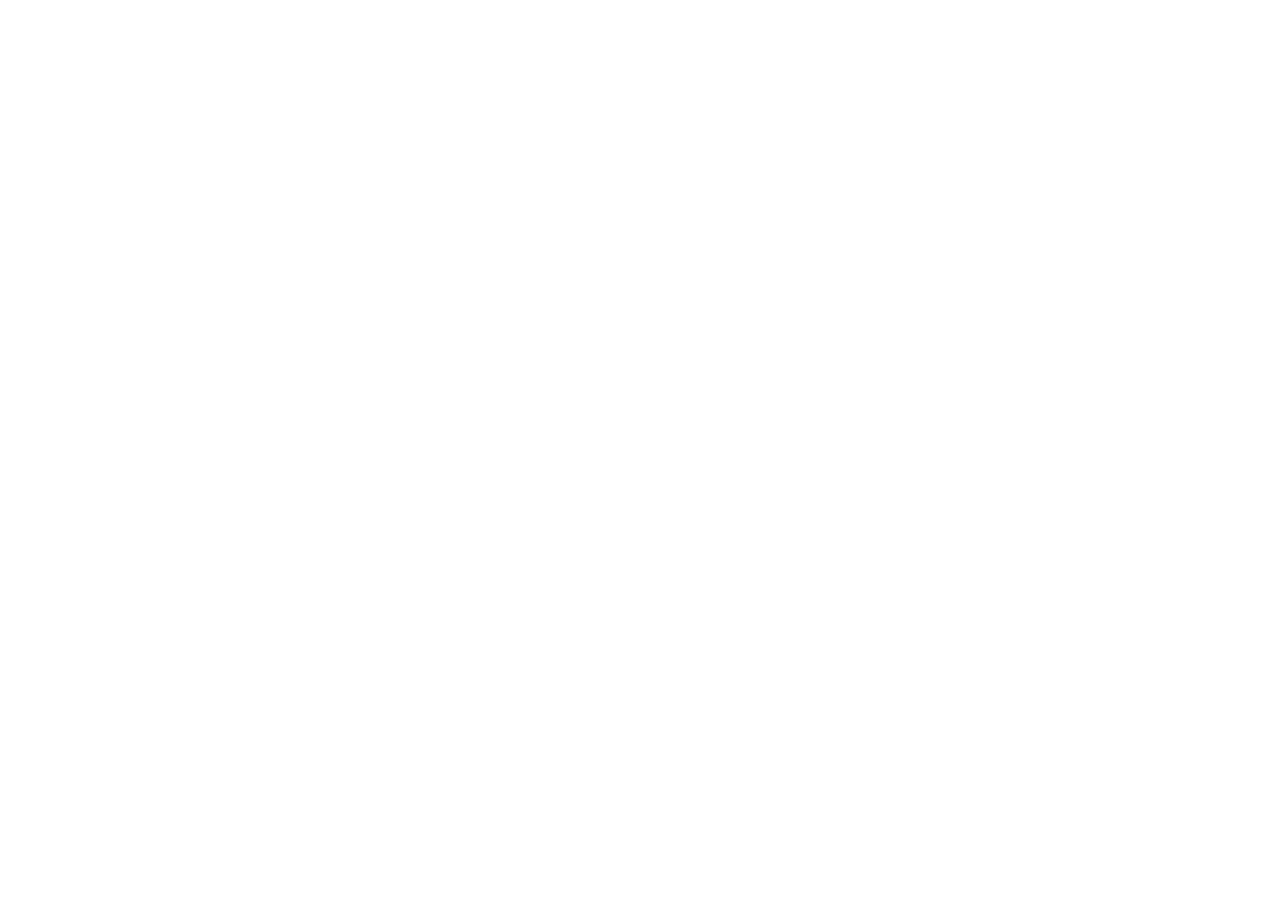
==== index.html @ 322576e0 "Inicio Repositorio" ====
<!DOCTYPE html>
<html lang="en">
<head>
    <meta charset="UTF-8">
    <meta name="viewport" content="width=device-width, initial-scale=1.0">
    <title>Arte Esporadico</title>

    <link rel="stylesheet" href="/css/index.css">


</head>
<body>

    <div>

        <div class="barrasuperior">

        </div>

        <div class="tarjetas">

        </div>

        <div class="tarjetasflotantes">

        </div>

        <div class="tarjetadiseñoprpio">

        </div>

        <div class="piedepagina">
            <div class="redessociales">

            </div>
            <div class="linkalperfil">

            </div>
        </div>





    </div>

    
</body>
</html>
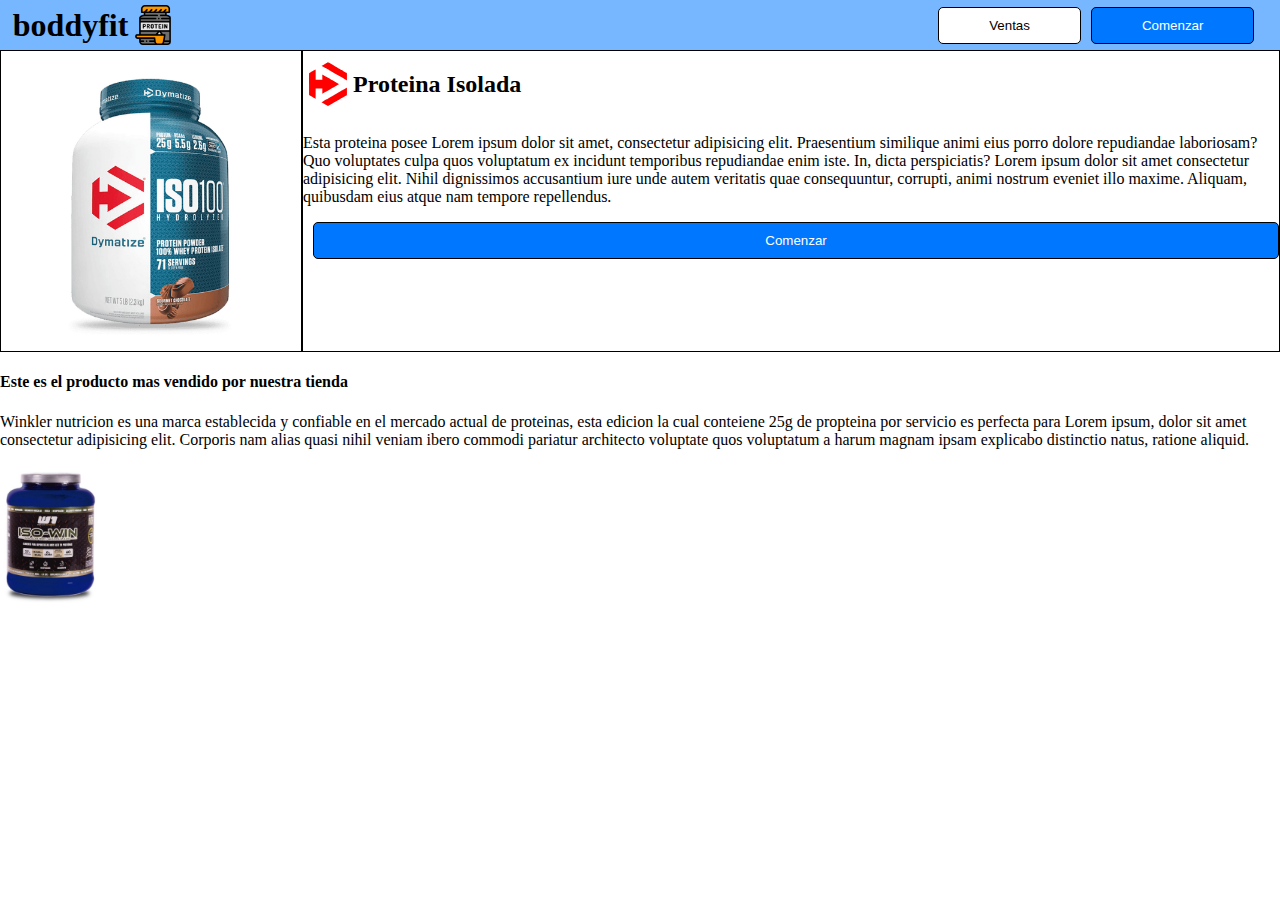
==== commit 8dbfbf9b: "Barra superior lista" ====
--- a/index.html
+++ b/index.html
@@ -4,6 +4,7 @@
     <meta charset="UTF-8">
     <meta name="viewport" content="width=device-width, initial-scale=1.0">
     <title>Arte Esporadico</title>
+    <title>BoddyFit</title>
 
     <link rel="stylesheet" href="/css/index.css">
 
@@ -12,38 +13,91 @@
 <body>
 
     <div>
+    <div class="box">
 
         <div class="barrasuperior">
+        <div class="barra">
+
+            <div class="barra-titulo">
+                <h1>boddyfit</h1>
+                <img class="logo" src="/recursos/proteina.png" alt="logo">
+
+            </div>
+
+            <div class="barra-botones">
+                <button class="btn-1">Ventas</button>
+                <Button class="btn-2">Comenzar</Button>
+            </div>
 
         </div>
 
         <div class="tarjetas">
 
+            <div class="g1">
+
+                <div class="g1-imagen">
+                    <img src="/recursos/ISO-100-DYMATIZE-1.jpg" alt="iso">
+
+                </div>
+
+                <div class="g1-texto">
+                    <div class="tx-titulo">
+                        <img src="/recursos/marca.svg" alt="">
+                        <h2>Proteina Isolada </h2>
+                    </div>
+
+                    <p>Esta proteina posee Lorem ipsum dolor sit amet, consectetur adipisicing elit. 
+                        Praesentium similique animi eius porro dolore repudiandae laboriosam? Quo voluptates culpa 
+                        quos voluptatum ex incidunt temporibus repudiandae enim iste. In, dicta perspiciatis? Lorem 
+                        ipsum dolor sit amet consectetur adipisicing elit. Nihil dignissimos accusantium iure unde autem 
+                        veritatis quae consequuntur, corrupti, animi nostrum eveniet illo maxime. Aliquam, quibusdam eius 
+                        atque nam tempore repellendus.</p>
+                    <Button class="btn-2">Comenzar</Button>
+
+                </div>
+
+            </div>
+
+            <div class="g2">
+
+                <div class="g2-texto">
+                    <h4>Este es el producto mas vendido por nuestra tienda </h4>
+                    <p>Winkler nutricion es una marca establecida y confiable en el mercado actual de proteinas, 
+                        esta edicion la cual conteiene 25g de propteina por servicio es perfecta para 
+                        Lorem ipsum, dolor sit amet consectetur adipisicing elit. Corporis nam alias quasi nihil veniam 
+                        ibero commodi pariatur architecto voluptate quos voluptatum a harum magnam ipsam explicabo distinctio
+                        natus, ratione aliquid.
+                    </p>
+
+                </div>
+
+                <div class="g2-imagen">
+                    <img src="/recursos/w1iso.jpeg" alt="w" width="100">
+                    <img src="" alt="">
+
+                </div>
+
+            </div>
+
+
+
         </div>
 
         <div class="tarjetasflotantes">
-
         </div>
-
-        <div class="tarjetadiseñoprpio">
-
+        <div class="tarjetadiseÃ±oprpio">
         </div>
 
         <div class="piedepagina">
             <div class="redessociales">
 
+                
             </div>
             <div class="linkalperfil">
 
             </div>
         </div>
-
-
-
-
-
     </div>
-
     
 </body>
 </html>--- a/css/index.css
+++ b/css/index.css
@@ -0,0 +1,83 @@
+body{
+    margin: 0;
+}
+
+.barra{
+    display: flex;
+    justify-content: space-between;
+    align-items: center;
+    background-color: #77b7ff;
+
+    height: 50px;
+    width: 100%;
+}
+
+.barra-titulo{
+    align-items: center;
+    display: flex;
+    padding: 1%;
+
+}
+.logo{
+    padding: 3%;
+    width: 40px; 
+    height: 40px; 
+
+}
+.barra-botones{
+    align-items: center;
+    padding: 2%;
+    display: flex;
+
+
+}
+
+.btn-1{
+    background-color: #ffffff; 
+    
+
+    padding: 10px 50px; 
+    border-radius: 5px ;
+    cursor: pointer; 
+    border: 1px solid #000;
+}
+
+.btn-2{
+    background-color: #0077ff; 
+    color: #ffffff;
+    padding: 10px 50px; 
+    border-radius: 5px ;
+    cursor: pointer; 
+    margin-left: 10px;
+    border: 1px solid #000;
+}
+
+/*--------------------------------*/
+
+.g1{
+    display: flex;
+    align-items: stretch;
+    justify-content: center;
+
+
+}
+
+.g1-imagen{
+    border: 1px solid #000;
+    display: flex;
+
+
+}
+.g1-imagen img{
+    max-width: 300px;
+
+}
+
+.g1-texto{
+    display: flex;
+    flex-direction: column;
+    border: 1px solid #000;
+}
+.tx-titulo{
+    display: flex;
+} 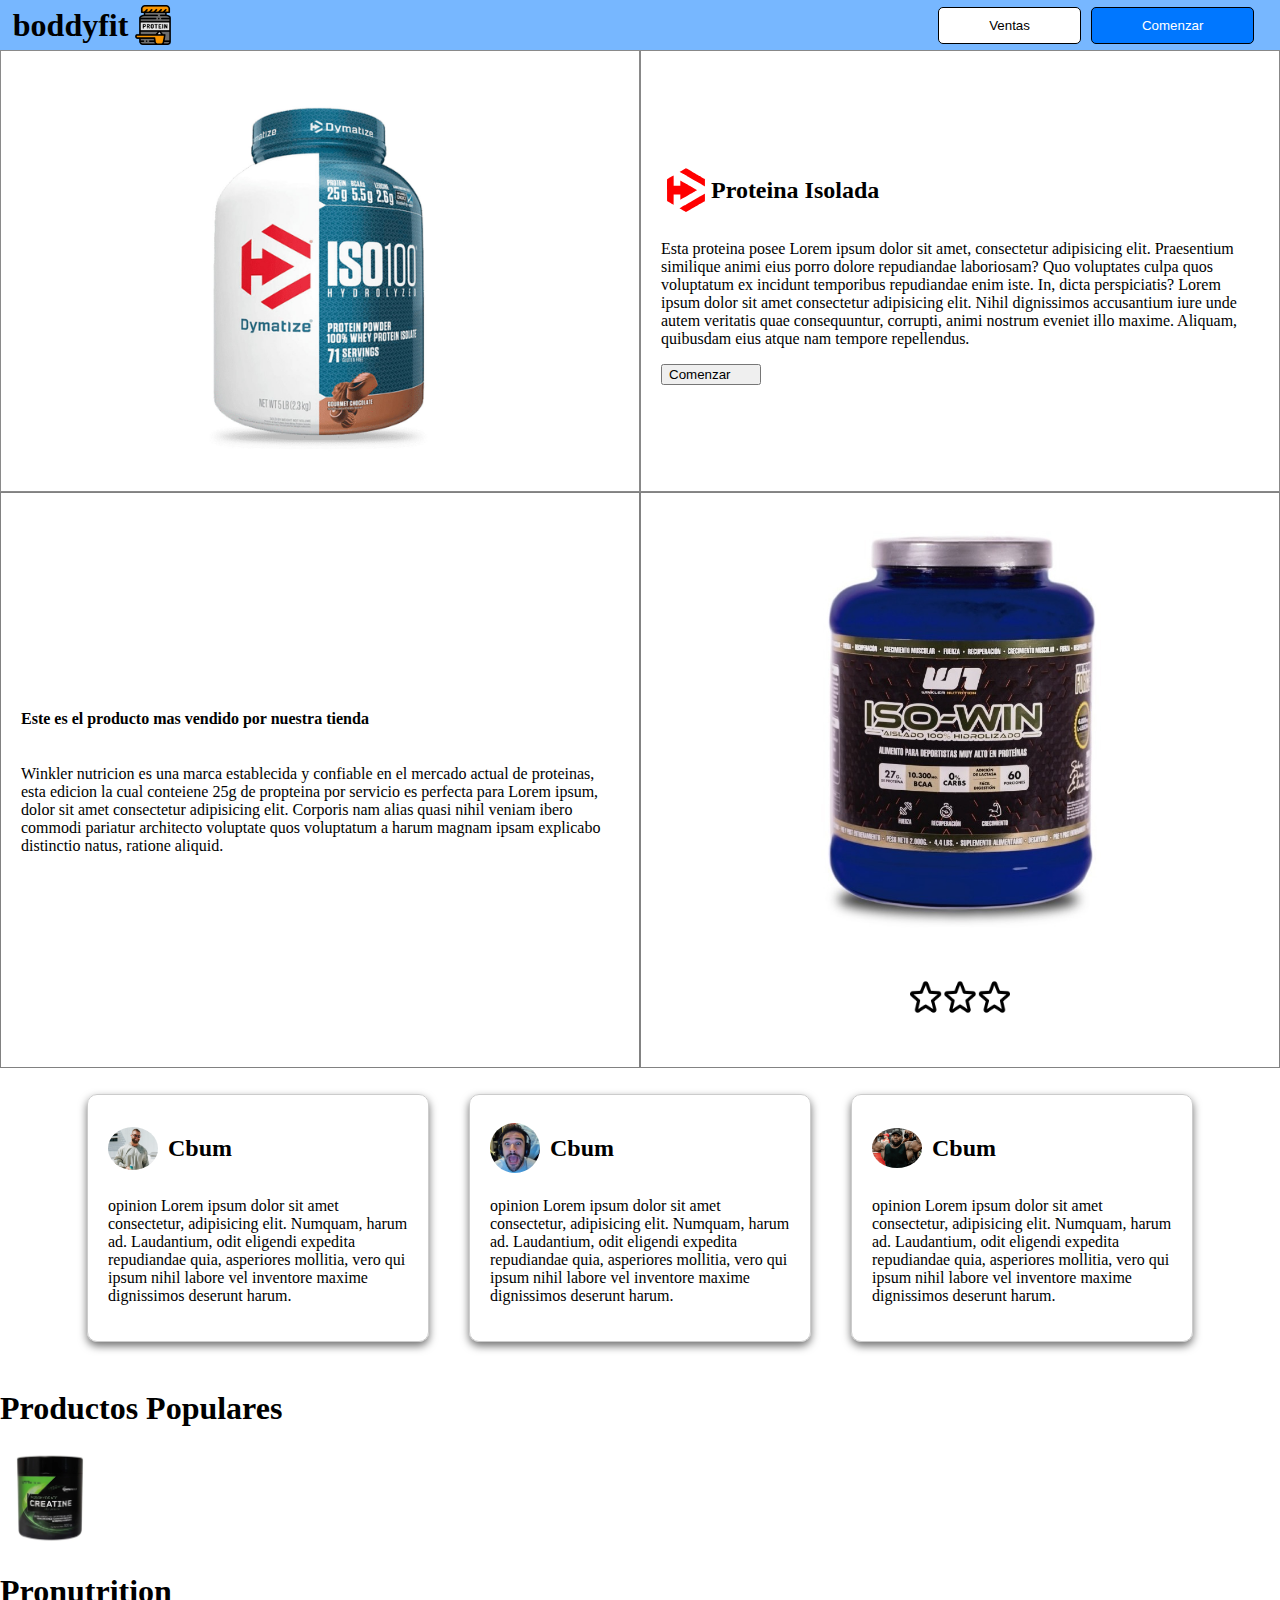
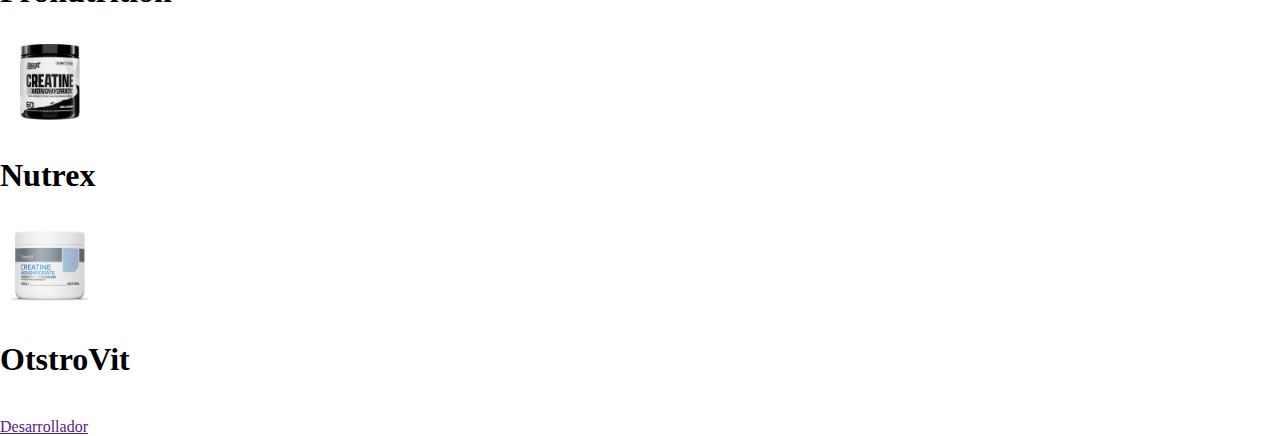
==== commit b10198dc: "tarjetas fijas terminadas" ====
--- a/index.html
+++ b/index.html
@@ -3,7 +3,6 @@
 <head>
     <meta charset="UTF-8">
     <meta name="viewport" content="width=device-width, initial-scale=1.0">
-    <title>Arte Esporadico</title>
     <title>BoddyFit</title>
 
     <link rel="stylesheet" href="/css/index.css">
@@ -12,16 +11,13 @@
 </head>
 <body>
 
-    <div>
+
     <div class="box">
-
-        <div class="barrasuperior">
         <div class="barra">
 
             <div class="barra-titulo">
                 <h1>boddyfit</h1>
                 <img class="logo" src="/recursos/proteina.png" alt="logo">
-
             </div>
 
             <div class="barra-botones">
@@ -37,9 +33,9 @@
 
                 <div class="g1-imagen">
                     <img src="/recursos/ISO-100-DYMATIZE-1.jpg" alt="iso">
-
                 </div>
 
+                
                 <div class="g1-texto">
                     <div class="tx-titulo">
                         <img src="/recursos/marca.svg" alt="">
@@ -52,11 +48,12 @@
                         ipsum dolor sit amet consectetur adipisicing elit. Nihil dignissimos accusantium iure unde autem 
                         veritatis quae consequuntur, corrupti, animi nostrum eveniet illo maxime. Aliquam, quibusdam eius 
                         atque nam tempore repellendus.</p>
-                    <Button class="btn-2">Comenzar</Button>
+                    <Button class="btn-3">Comenzar</Button>
 
                 </div>
 
             </div>
+
 
             <div class="g2">
 
@@ -71,32 +68,106 @@
 
                 </div>
 
+
                 <div class="g2-imagen">
-                    <img src="/recursos/w1iso.jpeg" alt="w" width="100">
-                    <img src="" alt="">
+                    <img src="/recursos/w1iso.jpeg" alt="w" >
+                    <img src="/recursos/3-estrellas.png" alt="star" width="100">
 
                 </div>
 
             </div>
 
+        </div>
+
+
+
+
+        <div class="tarjetas-flotantes">
+
+            <div class="t1">
+                <div class="t1-titulo">
+                    <img src="/recursos/cbum.png" alt="">
+                    <h2>Cbum</h2>
+                </div>
+
+                <div class="t1-cuerpo">
+                    <p> opinion Lorem ipsum dolor sit amet consectetur, adipisicing elit. Numquam, harum ad. 
+                        Laudantium, odit eligendi expedita repudiandae quia, asperiores mollitia, vero qui ipsum nihil 
+                        labore vel inventore maxime dignissimos deserunt harum.
+                    </p>
+                </div>
+            </div>
+
+            <div class="t1">
+                <div class="t1-titulo">
+                    <img src="/recursos/illo.jpg.webp" alt="">
+                    <h2>Cbum</h2>
+                </div>
+
+                <div class="t1-cuerpo">
+                    <p> opinion Lorem ipsum dolor sit amet consectetur, adipisicing elit. Numquam, harum ad. 
+                        Laudantium, odit eligendi expedita repudiandae quia, asperiores mollitia, vero qui ipsum nihil 
+                        labore vel inventore maxime dignissimos deserunt harum.
+                    </p>
+                </div>
+            </div>
+
+            <div class="t1">
+                <div class="t1-titulo">
+                    <img src="/recursos/olympia.png" alt="">
+                    <h2>Cbum</h2>
+                </div>
+
+                <div class="t1-cuerpo">
+                    <p> opinion Lorem ipsum dolor sit amet consectetur, adipisicing elit. Numquam, harum ad. 
+                        Laudantium, odit eligendi expedita repudiandae quia, asperiores mollitia, vero qui ipsum nihil 
+                        labore vel inventore maxime dignissimos deserunt harum.
+                    </p>
+                </div>
+            </div>
+
+        </div>
+
+        <div class="tarjeta-propia">
+            <h1>Productos Populares</h1>
+            <div class="favoritos">
+                <img src="/recursos/WhatsAppImage2023-11-25at16.31.23.webp" alt="crea" width="100">
+                <h1>Pronutrition</h1>
+            </div>
+
+            <div class="favoritos">
+                <img src="/recursos/nutrex-creatina-new0348.jpg" alt="tina" width="100">
+                <h1>Nutrex</h1>
+            </div>
+
+            <div class="favoritos">
+                <img src="/recursos/ostrovit-crea-300gr3927.jpg" alt="cr" width="100">
+                <h1>OtstroVit</h1>
+
+            </div>
 
 
         </div>
 
-        <div class="tarjetasflotantes">
-        </div>
-        <div class="tarjetadiseÃ±oprpio">
+        <div class="piedepagina">
+
+            <div class="redessociales">
+                <img src="" alt="">
+                <img src="" alt="">
+                <img src="" alt="">
+                <img src="" alt="">
+                <img src="" alt="">
+                <img src="" alt="">
+                
+            </div>
+
+            <div class="linkalperfil">
+                <a href="">Desarrollador</a>
+            </div>
+
         </div>
 
-        <div class="piedepagina">
-            <div class="redessociales">
 
-                
-            </div>
-            <div class="linkalperfil">
-
-            </div>
-        </div>
     </div>
     
 </body>
--- a/css/index.css
+++ b/css/index.css
@@ -56,28 +56,108 @@
 
 .g1{
     display: flex;
-    align-items: stretch;
-    justify-content: center;
-
+    justify-content: space-between;
 
 }
 
+.g1-imagen,
+.g1-texto {
+  width: 55%; 
+  background-color: #ffffff;
+  border: 1px solid #ccc;
+  padding: 20px;
+}
+
 .g1-imagen{
-    border: 1px solid #000;
     display: flex;
+    align-items: center;
+    justify-content: center;
+    border: 1px solid #00000075;
+}
 
-
-}
 .g1-imagen img{
-    max-width: 300px;
+    max-width: 400px;
 
 }
 
 .g1-texto{
     display: flex;
     flex-direction: column;
-    border: 1px solid #000;
+    border: 1px solid #00000077;
+    justify-content: center;
 }
 .tx-titulo{
     display: flex;
-} +} 
+.btn-3{
+    display: flex;
+    justify-content: flex-start;
+    max-width: 100px;
+}
+
+/*--------------------------------*/
+
+.g2{
+    display: flex;
+    justify-content: space-between;
+
+}
+
+.g2-imagen,
+.g2-texto {
+  width: 55%; 
+  background-color: #ffffff;
+  border: 1px solid #ccc;
+  padding: 20px;
+  
+}
+
+.g2-imagen{
+    display: flex;
+    flex-direction: column;
+    align-items: center;
+    justify-content: center;
+    border: 1px solid #0000007c;
+}
+
+.g2-texto{
+    display: flex;
+    flex-direction: column;
+    border: 1px solid #0000007e;
+    justify-content: center;
+}
+.g2-imagen img{
+    max-width: 300px;
+}
+
+/*-----------------------------------------------*/
+
+.tarjetas-flotantes{
+    display: flex;
+    padding: 2%;
+    justify-content: center;
+    align-items: center;
+    
+}
+
+
+.t1 {
+    width: 300px; 
+    border: 1px solid #ccc; 
+    border-radius: 10px;
+    padding: 20px; 
+    margin: 0 20px; 
+    box-shadow: 0 4px 8px rgba(0, 0, 0, 0.56); 
+
+}
+
+.t1-titulo {
+    display: flex;
+    align-items: center;
+    gap: 10px; 
+}
+
+.t1-titulo img {
+    max-width: 50px; 
+    border-radius: 50%;
+}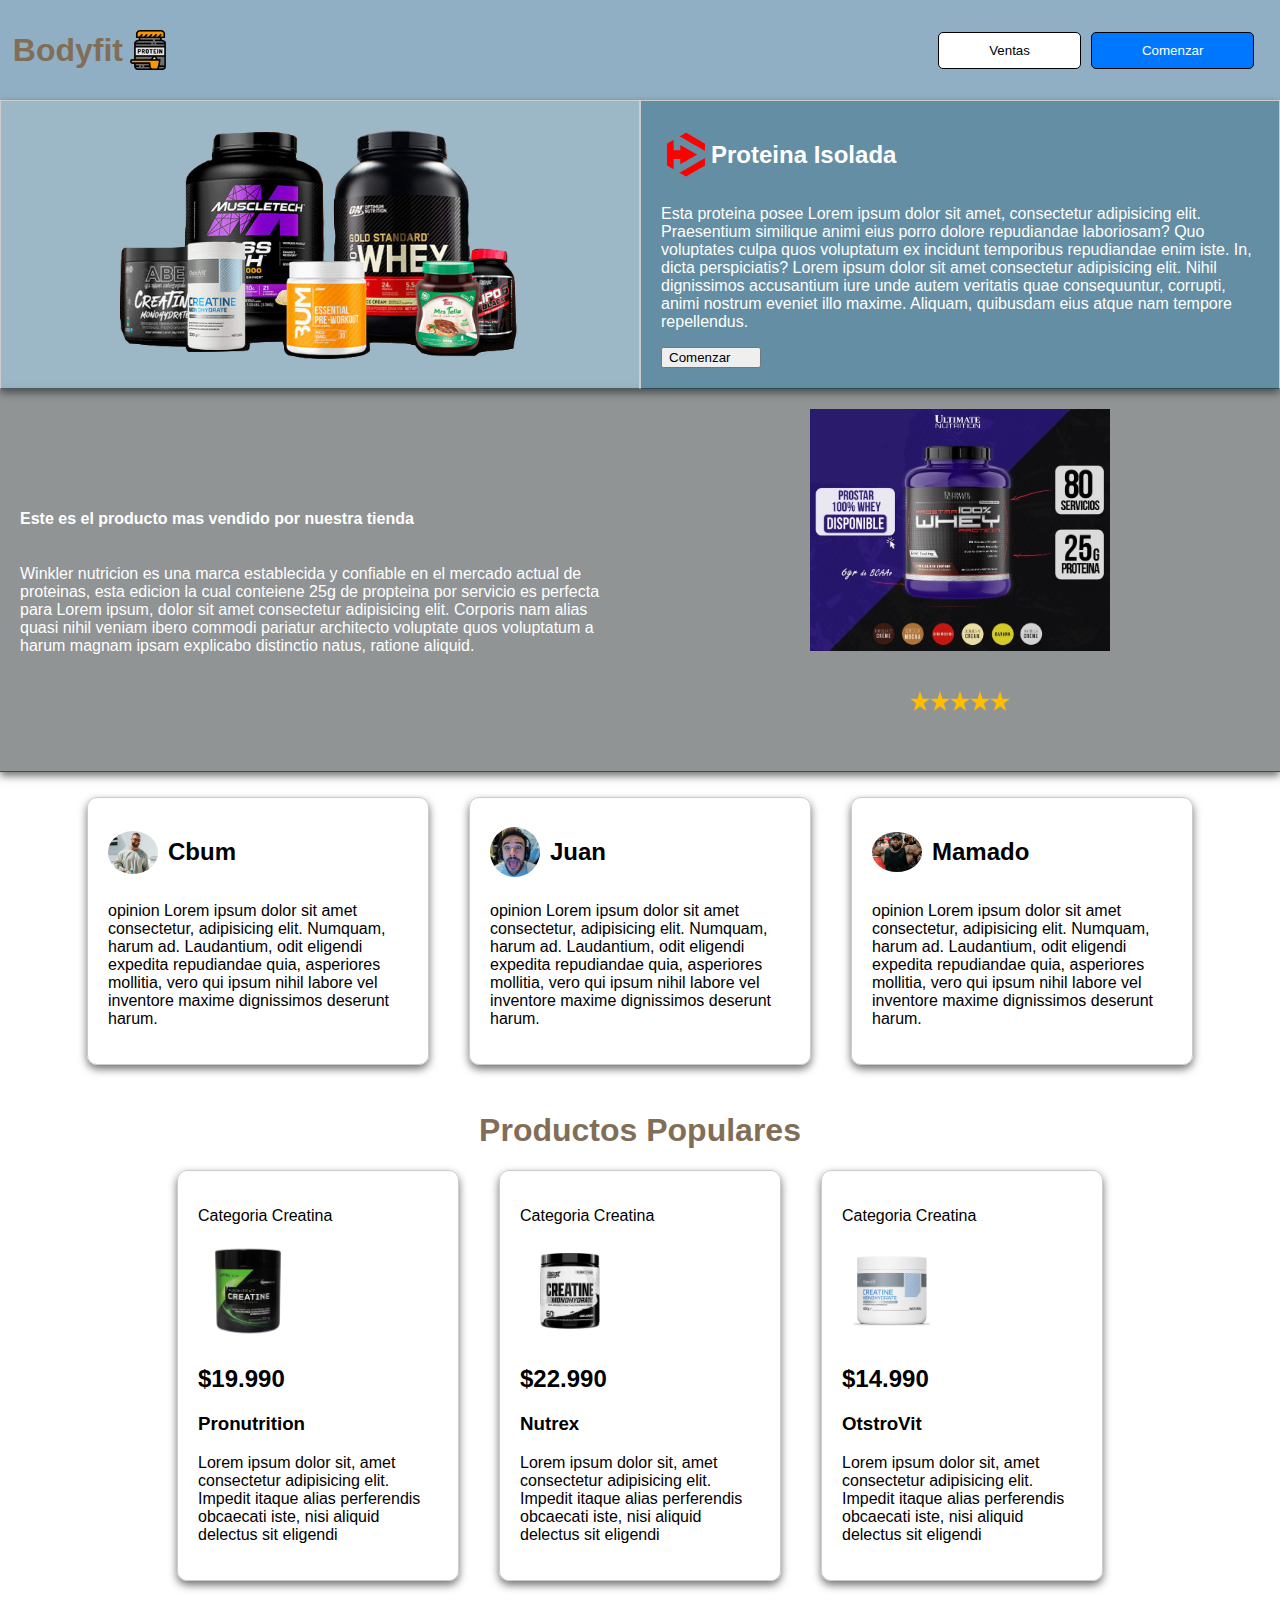
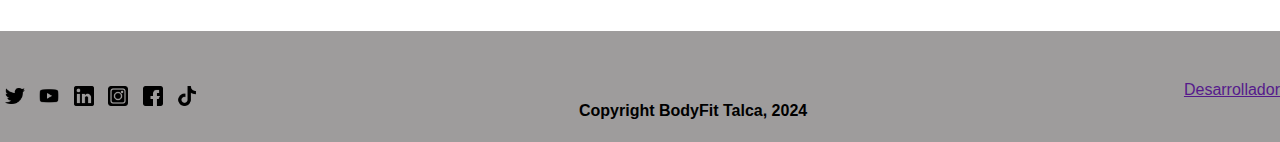
==== commit 5a5597f2: "Desktop Terminado" ====
--- a/index.html
+++ b/index.html
@@ -3,7 +3,7 @@
 <head>
     <meta charset="UTF-8">
     <meta name="viewport" content="width=device-width, initial-scale=1.0">
-    <title>BoddyFit</title>
+    <title>BodyFit</title>
 
     <link rel="stylesheet" href="/css/index.css">
 
@@ -16,7 +16,7 @@
         <div class="barra">
 
             <div class="barra-titulo">
-                <h1>boddyfit</h1>
+                <h1>Bodyfit</h1>
                 <img class="logo" src="/recursos/proteina.png" alt="logo">
             </div>
 
@@ -32,7 +32,7 @@
             <div class="g1">
 
                 <div class="g1-imagen">
-                    <img src="/recursos/ISO-100-DYMATIZE-1.jpg" alt="iso">
+                    <img src="/recursos/protes.png" alt="iso">
                 </div>
 
                 
@@ -70,20 +70,18 @@
 
 
                 <div class="g2-imagen">
-                    <img src="/recursos/w1iso.jpeg" alt="w" >
-                    <img src="/recursos/3-estrellas.png" alt="star" width="100">
-
-                </div>
-
-            </div>
-
-        </div>
-
-
+                    <img src="/recursos/ultimatenuti.jpeg" alt="w" >
+                    <img src="/recursos/estrellas.png" alt="star" width="100">
+
+                </div>
+
+            </div>
+
+        </div>
 
 
         <div class="tarjetas-flotantes">
-
+            
             <div class="t1">
                 <div class="t1-titulo">
                     <img src="/recursos/cbum.png" alt="">
@@ -101,7 +99,7 @@
             <div class="t1">
                 <div class="t1-titulo">
                     <img src="/recursos/illo.jpg.webp" alt="">
-                    <h2>Cbum</h2>
+                    <h2>Juan</h2>
                 </div>
 
                 <div class="t1-cuerpo">
@@ -115,7 +113,7 @@
             <div class="t1">
                 <div class="t1-titulo">
                     <img src="/recursos/olympia.png" alt="">
-                    <h2>Cbum</h2>
+                    <h2>Mamado</h2>
                 </div>
 
                 <div class="t1-cuerpo">
@@ -128,21 +126,57 @@
 
         </div>
 
+        <h1>Productos Populares</h1>
+
         <div class="tarjeta-propia">
-            <h1>Productos Populares</h1>
+            
             <div class="favoritos">
-                <img src="/recursos/WhatsAppImage2023-11-25at16.31.23.webp" alt="crea" width="100">
-                <h1>Pronutrition</h1>
+                <div >
+                    <p>Categoria Creatina</p>
+                    <img src="/recursos/WhatsAppImage2023-11-25at16.31.23.webp" alt="crea" width="100">
+                    <h2>$19.990</h2>
+                    
+                </div>
+                
+
+                
+                <h3>Pronutrition</h3>
+                <p>
+                    Lorem ipsum dolor sit, amet consectetur adipisicing elit. Impedit itaque alias perferendis obcaecati iste, 
+                    nisi aliquid delectus sit eligendi 
+                </p>
             </div>
 
             <div class="favoritos">
-                <img src="/recursos/nutrex-creatina-new0348.jpg" alt="tina" width="100">
-                <h1>Nutrex</h1>
+                <div>
+                    <p>Categoria Creatina</p>
+                   <img src="/recursos/nutrex-creatina-new0348.jpg" alt="tina" width="100"> 
+                   <h2>$22.990</h2>
+                   
+                </div>
+
+                <h3>Nutrex</h3>
+                <p>
+                    Lorem ipsum dolor sit, amet consectetur adipisicing elit. Impedit itaque alias perferendis obcaecati iste, 
+                    nisi aliquid delectus sit eligendi 
+                </p>
+
             </div>
 
             <div class="favoritos">
-                <img src="/recursos/ostrovit-crea-300gr3927.jpg" alt="cr" width="100">
-                <h1>OtstroVit</h1>
+                <div>
+                    <p>Categoria Creatina</p>
+                    <img src="/recursos/ostrovit-crea-300gr3927.jpg" alt="cr" width="100">
+                    <h2>$14.990</h2>
+                    
+                </div>
+                
+
+                <h3>OtstroVit</h3>
+                <p>
+                    Lorem ipsum dolor sit, amet consectetur adipisicing elit. Impedit itaque alias perferendis obcaecati iste, 
+                    nisi aliquid delectus sit eligendi 
+                </p>
 
             </div>
 
@@ -152,14 +186,16 @@
         <div class="piedepagina">
 
             <div class="redessociales">
-                <img src="" alt="">
-                <img src="" alt="">
-                <img src="" alt="">
-                <img src="" alt="">
-                <img src="" alt="">
-                <img src="" alt="">
-                
-            </div>
+                <img src="/recursos/gorjeo.png" alt="">
+                <img src="/recursos/youtube.png" alt="">
+                <img src="/recursos/logotipo-de-linkedin.png" alt="">
+                <img src="/recursos/instagram.png" alt="">
+                <img src="/recursos/facebook.png" alt="">
+                <img src="/recursos/tik-tok.png" alt="">
+                
+            </div>
+
+            <h4>Copyright BodyFit Talca, 2024</h4>
 
             <div class="linkalperfil">
                 <a href="">Desarrollador</a>
--- a/css/index.css
+++ b/css/index.css
@@ -1,14 +1,15 @@
 body{
     margin: 0;
+    font-family: "Open Sans", sans-serif;
 }
 
 .barra{
     display: flex;
     justify-content: space-between;
     align-items: center;
-    background-color: #77b7ff;
-
-    height: 50px;
+    background-color: #90afc5;
+
+    height: 100px;
     width: 100%;
 }
 
@@ -57,13 +58,14 @@
 .g1{
     display: flex;
     justify-content: space-between;
+    box-shadow: 0 4px 8px rgba(0, 0, 0, 0.56); 
 
 }
 
 .g1-imagen,
 .g1-texto {
   width: 55%; 
-  background-color: #ffffff;
+
   border: 1px solid #ccc;
   padding: 20px;
 }
@@ -72,19 +74,23 @@
     display: flex;
     align-items: center;
     justify-content: center;
-    border: 1px solid #00000075;
+    border-bottom: 1px solid #00000075;
+    background-color: #336b877c;
 }
 
 .g1-imagen img{
     max-width: 400px;
 
+
 }
 
 .g1-texto{
     display: flex;
     flex-direction: column;
-    border: 1px solid #00000077;
-    justify-content: center;
+    border-bottom: 1px solid #00000077;
+    justify-content: center;
+    background-color: #336b87c2;
+    color: #ffffff;
 }
 .tx-titulo{
     display: flex;
@@ -100,16 +106,17 @@
 .g2{
     display: flex;
     justify-content: space-between;
-
+    box-shadow: 0 4px 8px rgba(0, 0, 0, 0.56); 
 }
 
 .g2-imagen,
 .g2-texto {
   width: 55%; 
-  background-color: #ffffff;
-  border: 1px solid #ccc;
+  background-color: #2a313284;
+
   padding: 20px;
-  
+  color: #ffffff;
+   
 }
 
 .g2-imagen{
@@ -117,17 +124,18 @@
     flex-direction: column;
     align-items: center;
     justify-content: center;
-    border: 1px solid #0000007c;
+    border-bottom: 1px solid #0000007c;
 }
 
 .g2-texto{
     display: flex;
     flex-direction: column;
-    border: 1px solid #0000007e;
+    border-bottom: 1px solid #0000007e;
     justify-content: center;
 }
 .g2-imagen img{
     max-width: 300px;
+    
 }
 
 /*-----------------------------------------------*/
@@ -160,4 +168,48 @@
 .t1-titulo img {
     max-width: 50px; 
     border-radius: 50%;
-}+}
+
+/*----------------------------------*/
+
+.box h1{
+    display: flex;
+    justify-content: center;
+    color: #826e57;
+    
+    
+}
+
+.tarjeta-propia{
+    display: flex;
+    justify-content: center;
+}
+
+.favoritos{
+    width: 240px; 
+    border: 1px solid #ccc; 
+    border-radius: 10px;
+    padding: 20px; 
+    margin: 0 20px; 
+    box-shadow: 0 4px 8px rgba(0, 0, 0, 0.56); 
+}
+
+
+/*----------------------------------*/
+.piedepagina{
+    display: flex;
+    justify-content: space-between;
+    background-color: #3b36367e;
+    margin-top: 50px;
+    padding-top: 50px;
+}
+
+
+.redessociales img{
+    padding: 5px;
+    width: 20px;
+}
+
+/*-----------*/
+
+
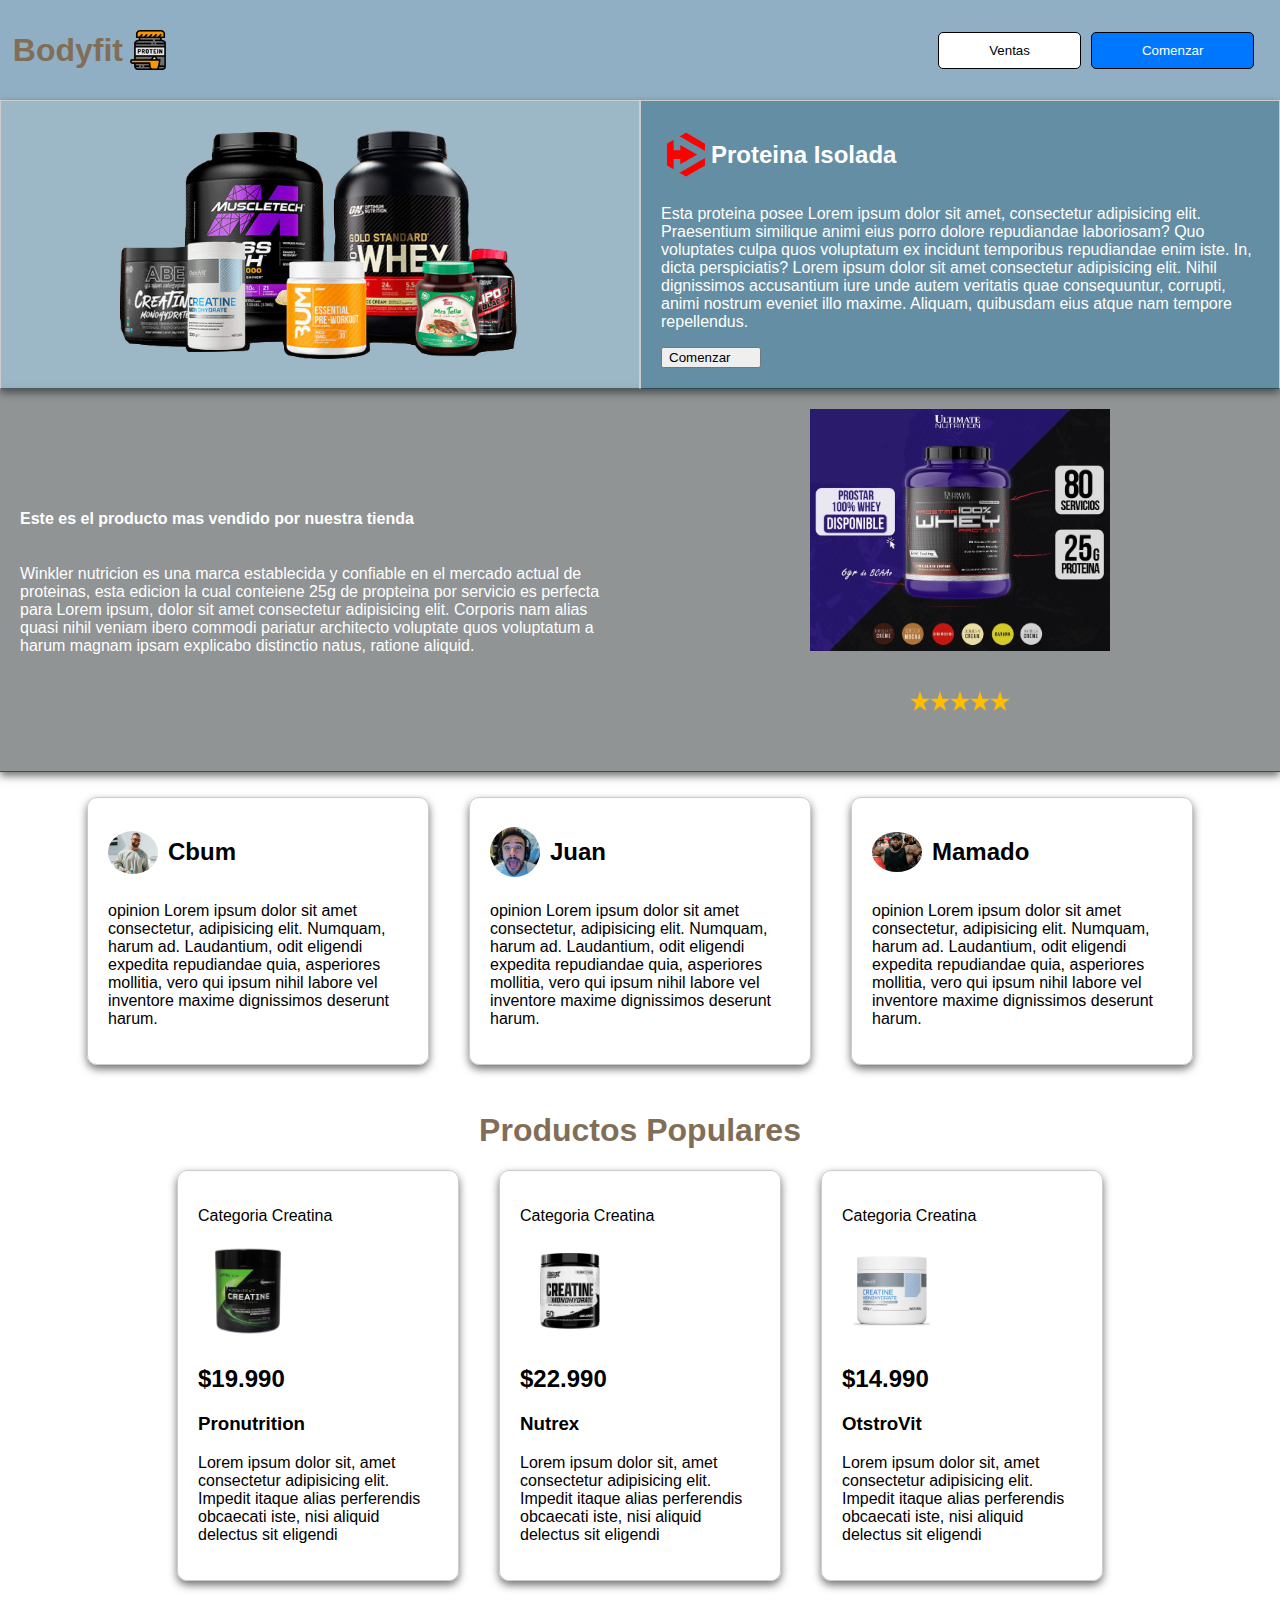
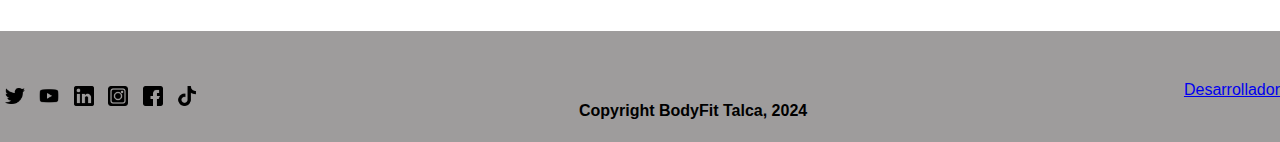
==== commit adc24f8e: "Pestaña perfil Creada" ====
--- a/index.html
+++ b/index.html
@@ -198,7 +198,7 @@
             <h4>Copyright BodyFit Talca, 2024</h4>
 
             <div class="linkalperfil">
-                <a href="">Desarrollador</a>
+                <a href="/perfil.html">Desarrollador</a>
             </div>
 
         </div>
--- a/css/index.css
+++ b/css/index.css
@@ -183,6 +183,7 @@
 .tarjeta-propia{
     display: flex;
     justify-content: center;
+    align-items: center;
 }
 
 .favoritos{
@@ -213,3 +214,32 @@
 /*-----------*/
 
 
+@media screen and (max-width: 768px) {
+
+    .g1{
+        flex-direction: column-reverse;
+        justify-content: center;
+    }
+    .g2, .tarjetas-flotantes, .tarjeta-propia{
+        flex-direction: column;
+        
+    }
+
+    .g1-imagen, .g1-texto, .g2-imagen, .g2-texto{
+    width: auto; 
+    }
+
+    .t1{
+        margin: 30px;
+        padding-inline: 15%;
+    }
+
+    .favoritos{
+        margin: 10px;
+    }
+
+    
+
+
+
+}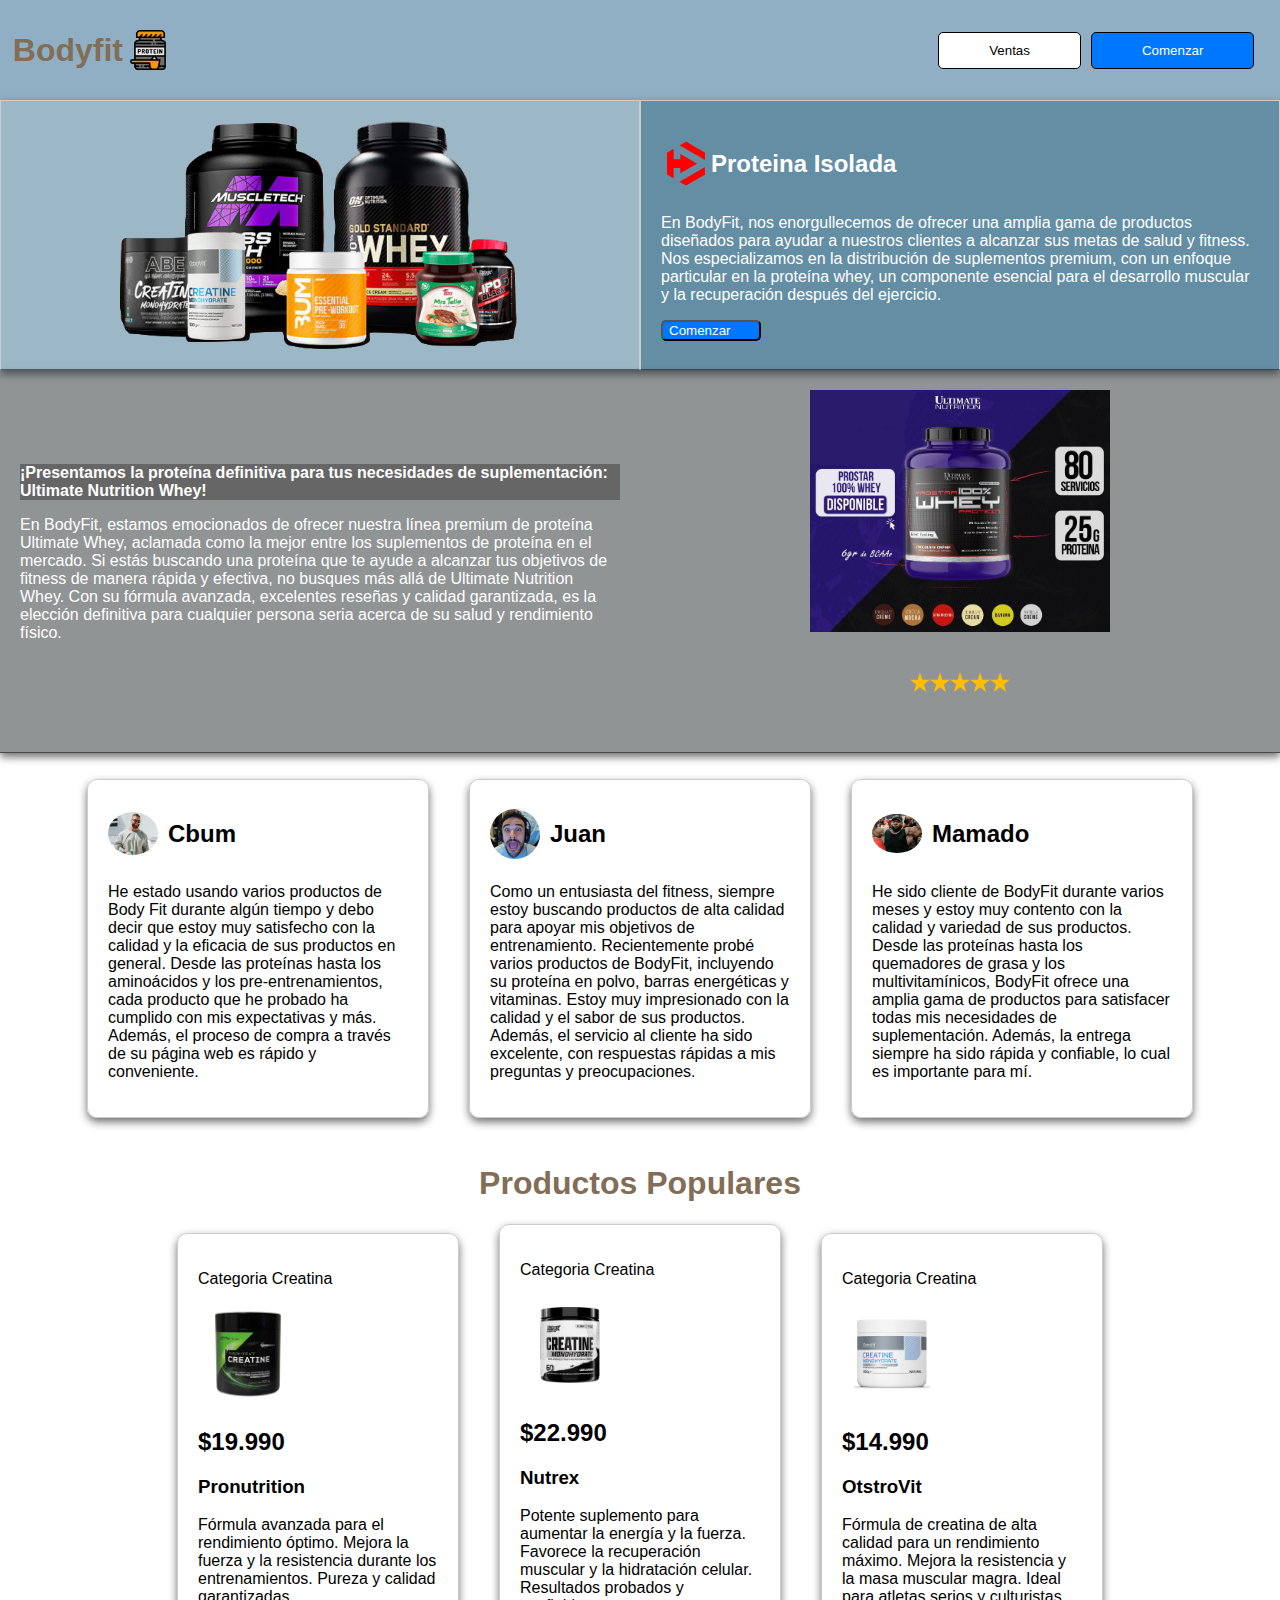
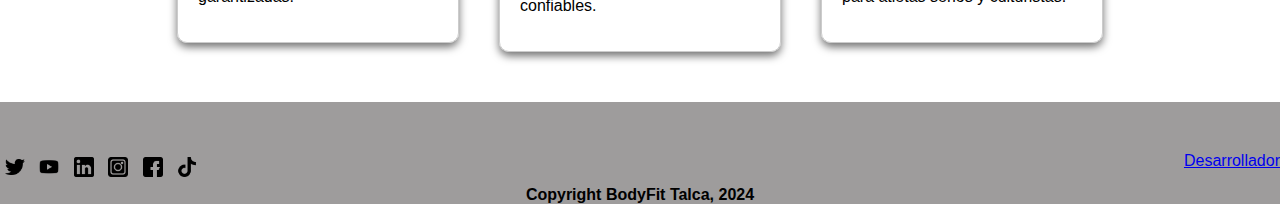
==== commit c92a21dc: "Contenido bien definido" ====
--- a/index.html
+++ b/index.html
@@ -42,12 +42,10 @@
                         <h2>Proteina Isolada </h2>
                     </div>
 
-                    <p>Esta proteina posee Lorem ipsum dolor sit amet, consectetur adipisicing elit. 
-                        Praesentium similique animi eius porro dolore repudiandae laboriosam? Quo voluptates culpa 
-                        quos voluptatum ex incidunt temporibus repudiandae enim iste. In, dicta perspiciatis? Lorem 
-                        ipsum dolor sit amet consectetur adipisicing elit. Nihil dignissimos accusantium iure unde autem 
-                        veritatis quae consequuntur, corrupti, animi nostrum eveniet illo maxime. Aliquam, quibusdam eius 
-                        atque nam tempore repellendus.</p>
+                    <p>En BodyFit, nos enorgullecemos de ofrecer una amplia gama de productos diseñados 
+                        para ayudar a nuestros clientes a alcanzar sus metas de salud y fitness. Nos especializamos en la 
+                        distribución de suplementos premium, con un enfoque particular en la proteína whey, un componente 
+                        esencial para el desarrollo muscular y la recuperación después del ejercicio.</p>
                     <Button class="btn-3">Comenzar</Button>
 
                 </div>
@@ -58,12 +56,12 @@
             <div class="g2">
 
                 <div class="g2-texto">
-                    <h4>Este es el producto mas vendido por nuestra tienda </h4>
-                    <p>Winkler nutricion es una marca establecida y confiable en el mercado actual de proteinas, 
-                        esta edicion la cual conteiene 25g de propteina por servicio es perfecta para 
-                        Lorem ipsum, dolor sit amet consectetur adipisicing elit. Corporis nam alias quasi nihil veniam 
-                        ibero commodi pariatur architecto voluptate quos voluptatum a harum magnam ipsam explicabo distinctio
-                        natus, ratione aliquid.
+                    <h4>¡Presentamos la proteína definitiva para tus necesidades de suplementación: Ultimate Nutrition Whey!</h4>
+                    <p>En BodyFit, estamos emocionados de ofrecer nuestra línea premium de proteína Ultimate Whey,
+                        aclamada como la mejor entre los suplementos de proteína en el mercado. Si estás buscando una proteína 
+                        que te ayude a alcanzar tus objetivos de fitness de manera rápida y efectiva, no busques más allá de 
+                        Ultimate Nutrition Whey. Con su fórmula avanzada, excelentes reseñas y calidad garantizada, es la 
+                        elección definitiva para cualquier persona seria acerca de su salud y rendimiento físico.
                     </p>
 
                 </div>
@@ -89,9 +87,11 @@
                 </div>
 
                 <div class="t1-cuerpo">
-                    <p> opinion Lorem ipsum dolor sit amet consectetur, adipisicing elit. Numquam, harum ad. 
-                        Laudantium, odit eligendi expedita repudiandae quia, asperiores mollitia, vero qui ipsum nihil 
-                        labore vel inventore maxime dignissimos deserunt harum.
+                    <p> He estado usando varios productos de Body Fit durante algún tiempo y debo decir que 
+                        estoy muy satisfecho con la calidad y la eficacia de sus productos en general. Desde las proteínas 
+                        hasta los aminoácidos y los pre-entrenamientos, cada producto que he probado ha cumplido con mis 
+                        expectativas y más. Además, el proceso de compra a través de su página web es rápido y conveniente. 
+                        
                     </p>
                 </div>
             </div>
@@ -103,9 +103,11 @@
                 </div>
 
                 <div class="t1-cuerpo">
-                    <p> opinion Lorem ipsum dolor sit amet consectetur, adipisicing elit. Numquam, harum ad. 
-                        Laudantium, odit eligendi expedita repudiandae quia, asperiores mollitia, vero qui ipsum nihil 
-                        labore vel inventore maxime dignissimos deserunt harum.
+                    <p> Como un entusiasta del fitness, siempre estoy buscando productos de alta calidad para apoyar mis 
+                        objetivos de entrenamiento. Recientemente probé varios productos de BodyFit, incluyendo
+                         su proteína en polvo, barras energéticas y vitaminas. Estoy muy impresionado con la calidad y el sabor
+                          de sus productos. Además, el servicio al cliente ha sido excelente,
+                          con respuestas rápidas a mis preguntas y preocupaciones.
                     </p>
                 </div>
             </div>
@@ -117,9 +119,10 @@
                 </div>
 
                 <div class="t1-cuerpo">
-                    <p> opinion Lorem ipsum dolor sit amet consectetur, adipisicing elit. Numquam, harum ad. 
-                        Laudantium, odit eligendi expedita repudiandae quia, asperiores mollitia, vero qui ipsum nihil 
-                        labore vel inventore maxime dignissimos deserunt harum.
+                    <p> He sido cliente de BodyFit durante varios meses y estoy muy contento con la calidad y
+                         variedad de sus productos. Desde las proteínas hasta los quemadores de grasa y los multivitamínicos, 
+                         BodyFit ofrece una amplia gama de productos para satisfacer todas mis necesidades de 
+                         suplementación. Además, la entrega siempre ha sido rápida y confiable, lo cual es importante para mí.
                     </p>
                 </div>
             </div>
@@ -141,9 +144,7 @@
 
                 
                 <h3>Pronutrition</h3>
-                <p>
-                    Lorem ipsum dolor sit, amet consectetur adipisicing elit. Impedit itaque alias perferendis obcaecati iste, 
-                    nisi aliquid delectus sit eligendi 
+                <p>Fórmula avanzada para el rendimiento óptimo. Mejora la fuerza y la resistencia durante los entrenamientos. Pureza y calidad garantizadas.
                 </p>
             </div>
 
@@ -157,8 +158,7 @@
 
                 <h3>Nutrex</h3>
                 <p>
-                    Lorem ipsum dolor sit, amet consectetur adipisicing elit. Impedit itaque alias perferendis obcaecati iste, 
-                    nisi aliquid delectus sit eligendi 
+                    Potente suplemento para aumentar la energía y la fuerza. Favorece la recuperación muscular y la hidratación celular. Resultados probados y confiables.
                 </p>
 
             </div>
@@ -174,8 +174,7 @@
 
                 <h3>OtstroVit</h3>
                 <p>
-                    Lorem ipsum dolor sit, amet consectetur adipisicing elit. Impedit itaque alias perferendis obcaecati iste, 
-                    nisi aliquid delectus sit eligendi 
+                    Fórmula de creatina de alta calidad para un rendimiento máximo. Mejora la resistencia y la masa muscular magra. Ideal para atletas serios y culturistas.
                 </p>
 
             </div>
@@ -194,14 +193,11 @@
                 <img src="/recursos/tik-tok.png" alt="">
                 
             </div>
-
-            <h4>Copyright BodyFit Talca, 2024</h4>
-
             <div class="linkalperfil">
                 <a href="/perfil.html">Desarrollador</a>
             </div>
-
-        </div>
+        </div>
+        <h4>Copyright BodyFit Talca, 2024</h4>
 
 
     </div>
--- a/css/index.css
+++ b/css/index.css
@@ -99,6 +99,10 @@
     display: flex;
     justify-content: flex-start;
     max-width: 100px;
+    background-color: #0077ff; 
+    color: #ffffff;
+    border-radius: 5px ;
+    cursor: pointer; 
 }
 
 /*--------------------------------*/
@@ -211,6 +215,13 @@
     width: 20px;
 }
 
+h4{
+    display: flex;
+    justify-content: center;
+    background-color: #3b36367e;
+    margin: 0;
+}
+
 /*-----------*/
 
 
@@ -227,6 +238,7 @@
 
     .g1-imagen, .g1-texto, .g2-imagen, .g2-texto{
     width: auto; 
+    align-items: center;
     }
 
     .t1{
@@ -238,6 +250,16 @@
         margin: 10px;
     }
 
+    .piedepagina{
+        flex-direction: column;
+        align-items: center;
+    }
+    h4{
+        padding: 25px;
+    }
+    
+
+
     
 
 
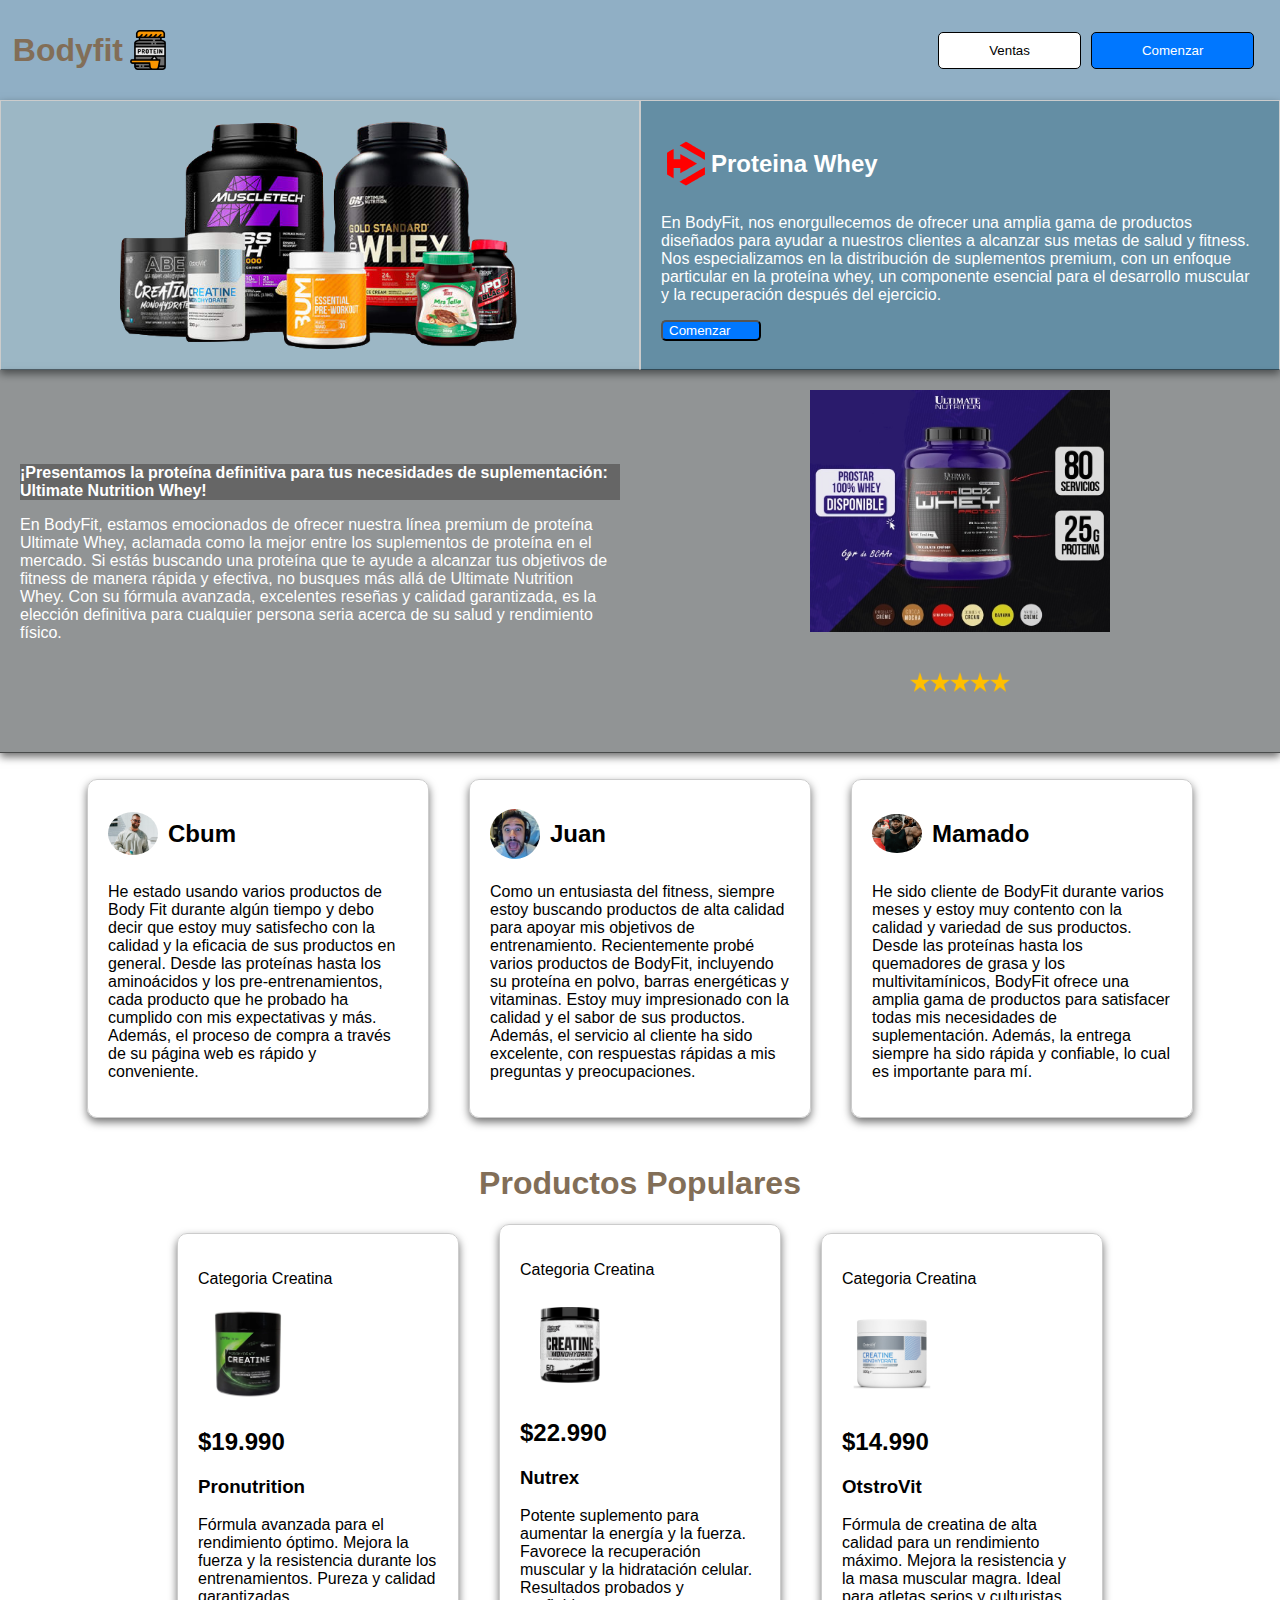
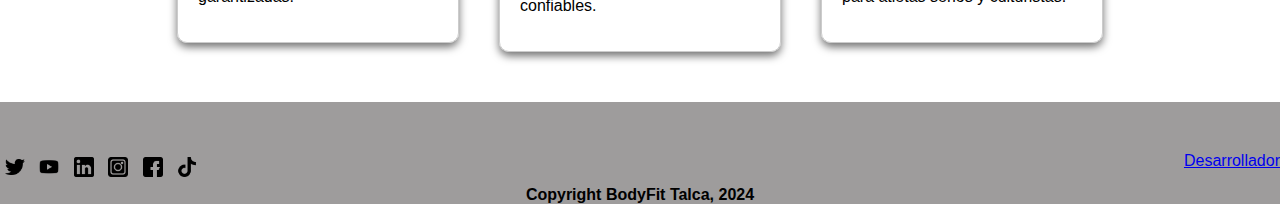
==== commit 22dddca4: "Proyecto Listo" ====
--- a/index.html
+++ b/index.html
@@ -39,7 +39,7 @@
                 <div class="g1-texto">
                     <div class="tx-titulo">
                         <img src="/recursos/marca.svg" alt="">
-                        <h2>Proteina Isolada </h2>
+                        <h2>Proteina Whey </h2>
                     </div>
 
                     <p>En BodyFit, nos enorgullecemos de ofrecer una amplia gama de productos diseñados 
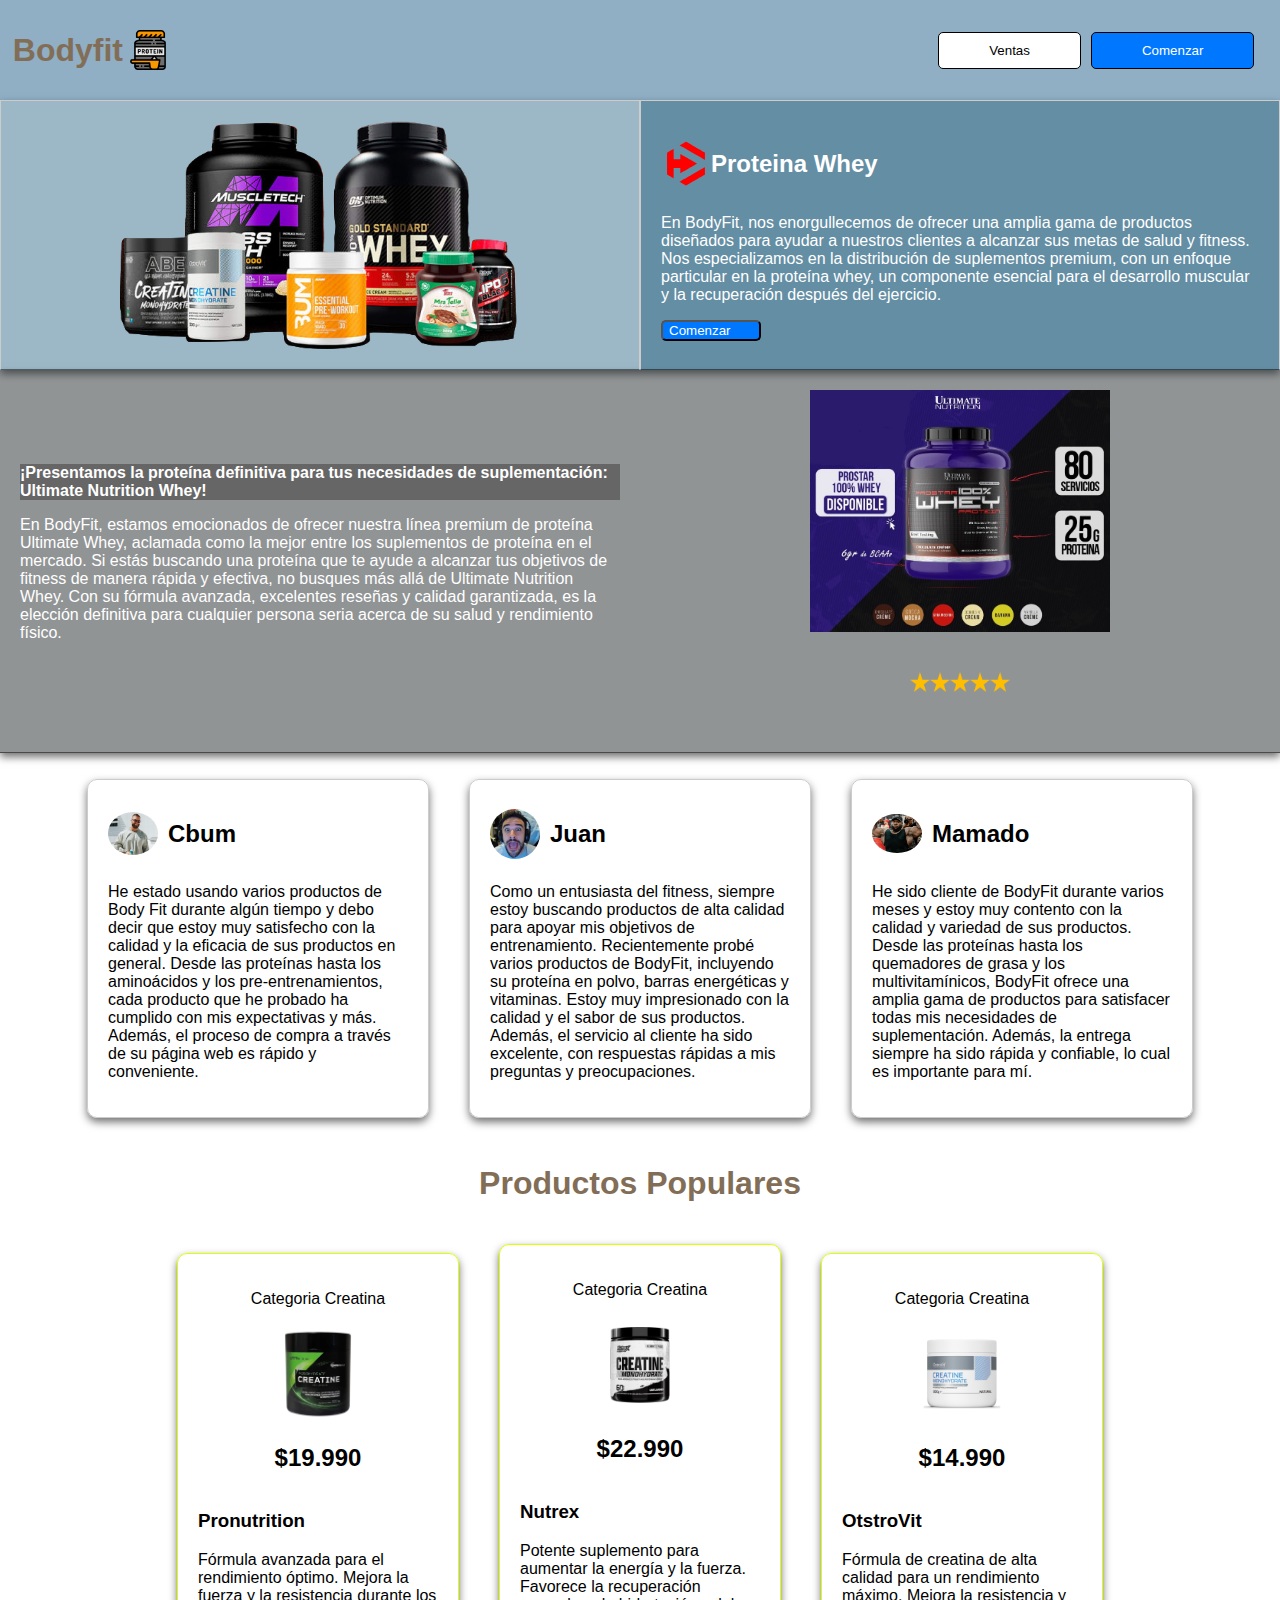
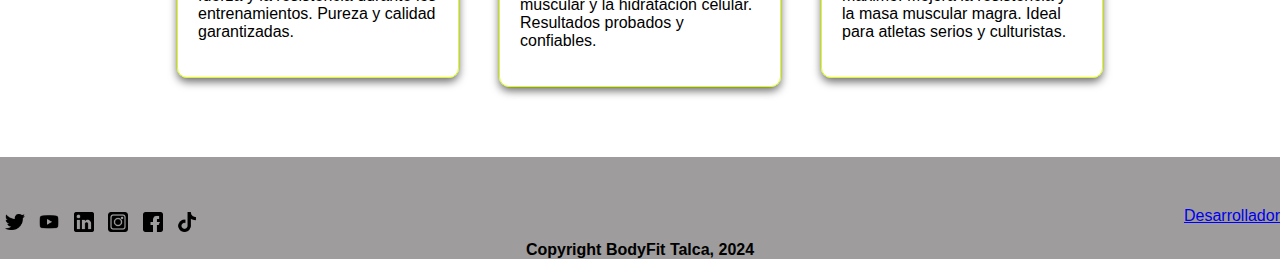
==== commit c1394f51: "Proyecto Terminado" ====
--- a/index.html
+++ b/index.html
@@ -134,22 +134,20 @@
         <div class="tarjeta-propia">
             
             <div class="favoritos">
-                <div >
+                <div class="favdata">
                     <p>Categoria Creatina</p>
                     <img src="/recursos/WhatsAppImage2023-11-25at16.31.23.webp" alt="crea" width="100">
                     <h2>$19.990</h2>
                     
                 </div>
                 
-
-                
                 <h3>Pronutrition</h3>
                 <p>Fórmula avanzada para el rendimiento óptimo. Mejora la fuerza y la resistencia durante los entrenamientos. Pureza y calidad garantizadas.
                 </p>
             </div>
 
             <div class="favoritos">
-                <div>
+                <div class="favdata">
                     <p>Categoria Creatina</p>
                    <img src="/recursos/nutrex-creatina-new0348.jpg" alt="tina" width="100"> 
                    <h2>$22.990</h2>
@@ -164,7 +162,7 @@
             </div>
 
             <div class="favoritos">
-                <div>
+                <div class="favdata">
                     <p>Categoria Creatina</p>
                     <img src="/recursos/ostrovit-crea-300gr3927.jpg" alt="cr" width="100">
                     <h2>$14.990</h2>
--- a/css/index.css
+++ b/css/index.css
@@ -192,11 +192,18 @@
 
 .favoritos{
     width: 240px; 
-    border: 1px solid #ccc; 
+    border: 1px solid #ddff00; 
     border-radius: 10px;
     padding: 20px; 
-    margin: 0 20px; 
-    box-shadow: 0 4px 8px rgba(0, 0, 0, 0.56); 
+    margin: 20px; 
+    box-shadow: 0 4px 8px rgba(0, 0, 0, 0.56); 
+}
+
+.favdata{
+    display: flex;
+    flex-direction: column;
+    justify-content: center;
+    align-items: center;
 }
 
 
